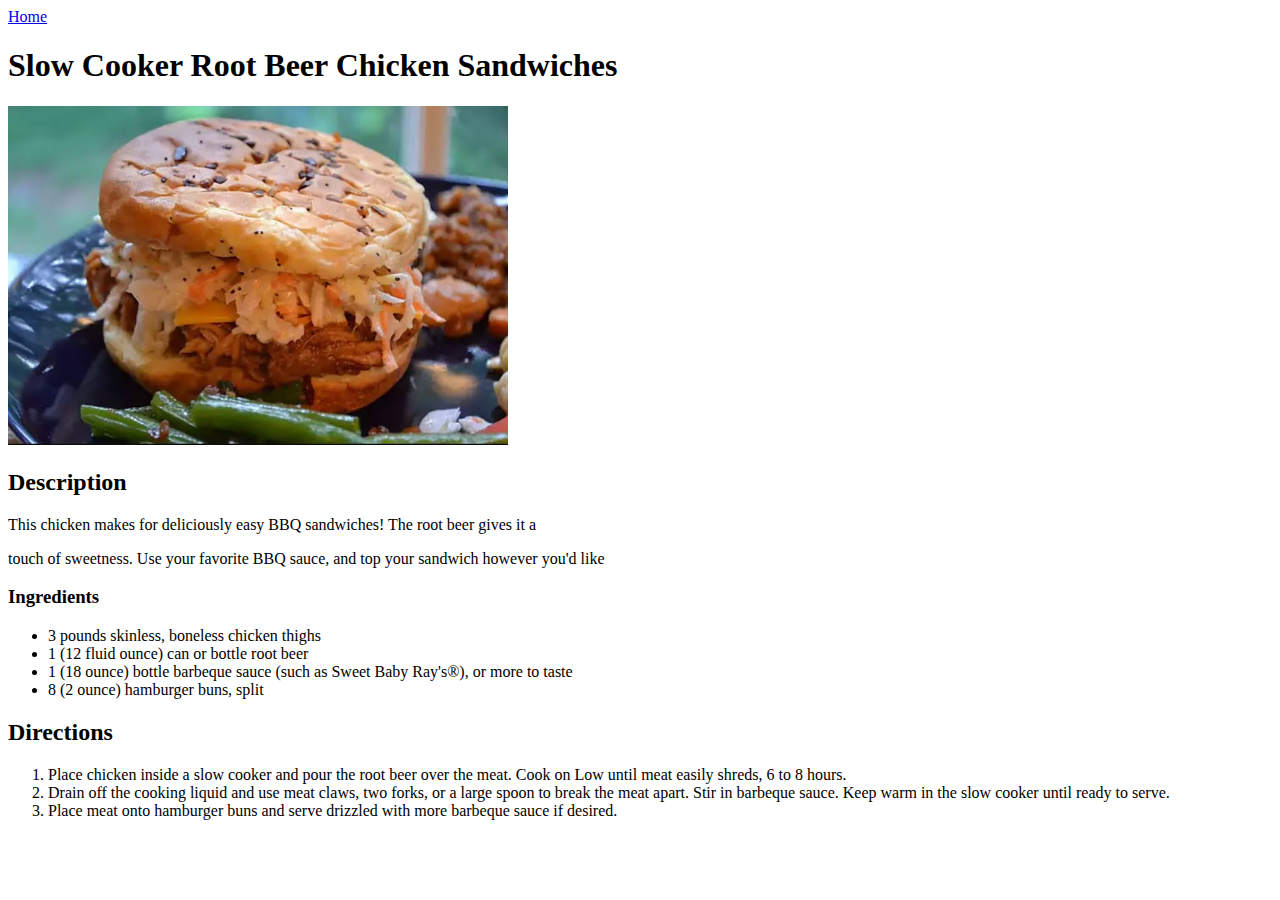
==== recipes/chicken-sandwiche/chicken-sandwiches.html @ d30a8cbb "bugfix/fixing href for the pages and images, add anchors to the link menu" ====
<!DOCTYPE html>
<html lang="en">
<head>
    <meta charset="UTF-8">
    <meta name="viewport" content="width=device-width, initial-scale=1.0">
    <title>Chicken Sandwiches</title>
</head>
<body>

    <a href="../../index.html">Home</a>

    <h1>Slow Cooker Root Beer Chicken Sandwiches</h1>
    
    <img src="./images/chicken-sandwiches.jpg" width="500px" lenght="500px" >

    <h2>Description</h2>
    
    <p>This chicken makes for deliciously easy BBQ sandwiches! The root beer gives it a</p> 
    <p>touch of sweetness. Use your favorite BBQ sauce, and top your sandwich however you'd like</p>

    <h3>Ingredients</h3>

     <ul>
        <li>3 pounds skinless, boneless chicken thighs</li>
        <li>1 (12 fluid ounce) can or bottle root beer</li>
        <li>1 (18 ounce) bottle barbeque sauce (such as Sweet Baby Ray's®), or more to taste</li>
        <li>8 (2 ounce) hamburger buns, split</li>
    </ul>

    <h2>Directions</h2>

    <ol>
        <li>Place chicken inside a slow cooker and pour the root beer over the meat. Cook on Low until meat easily shreds, 6 to 8 hours.</li>
        <li>Drain off the cooking liquid and use meat claws, two forks, or a large spoon to break the meat apart. Stir in barbeque sauce. Keep warm in the slow cooker until ready to serve.</li>
        <li>Place meat onto hamburger buns and serve drizzled with more barbeque sauce if desired.</li>
    </ol>

</body>
</html>
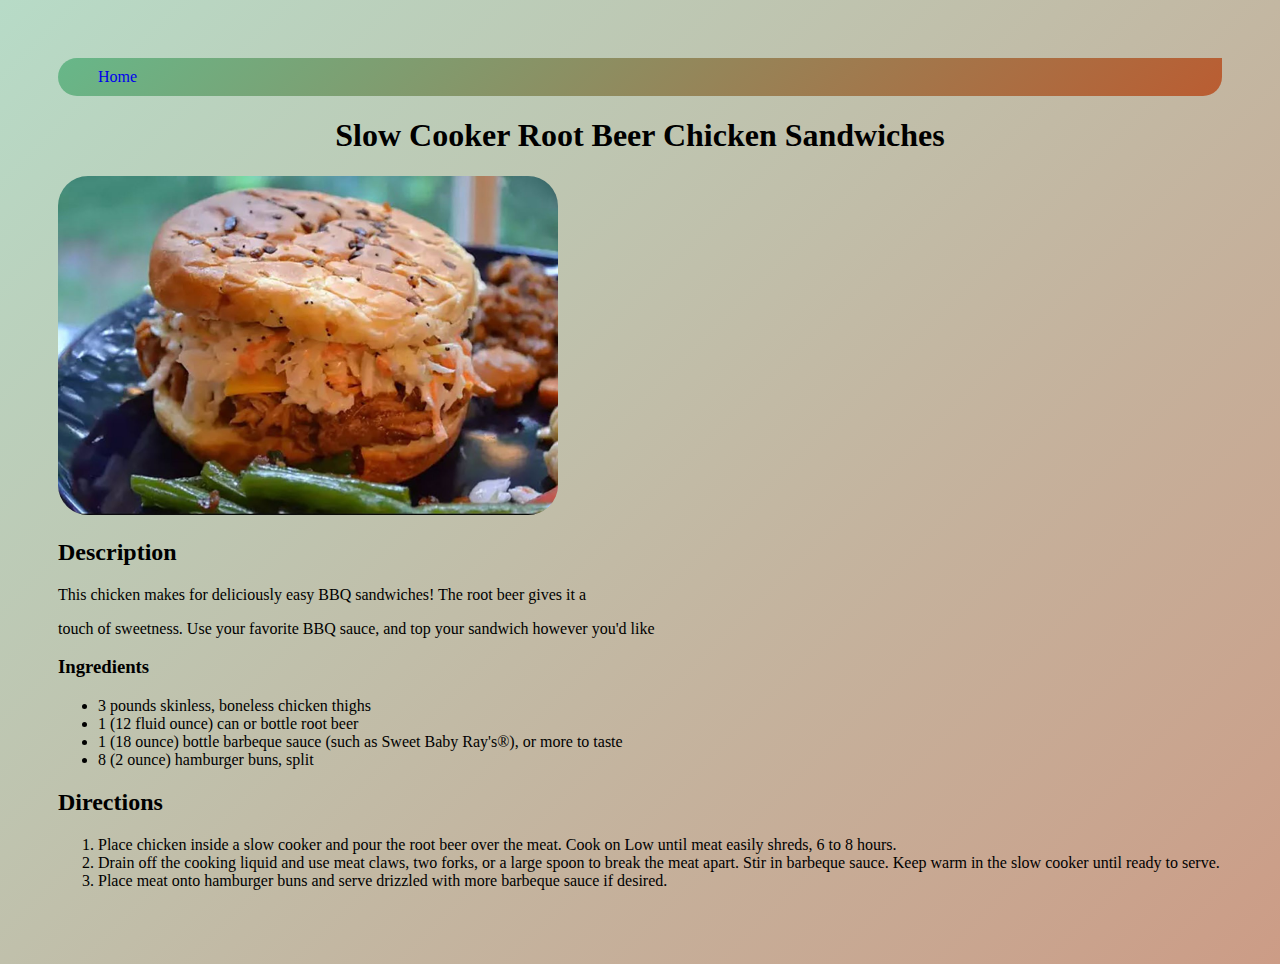
==== commit 4a7a0d0f: "style: Add transition effects and gradient to page elements" ====
--- a/recipes/chicken-sandwiche/chicken-sandwiches.html
+++ b/recipes/chicken-sandwiche/chicken-sandwiches.html
@@ -5,9 +5,48 @@
     <meta name="viewport" content="width=device-width, initial-scale=1.0">
     <title>Chicken Sandwiches</title>
 </head>
+
+<style>
+
+    .home:hover {
+      border-top-right-radius: 30px;
+      transition: 0.5s;
+      }
+    
+    
+    .home{
+      display: block;
+      flex-wrap: wrap;
+      text-decoration: none;
+      padding: 10px 40px;
+      border-radius: 30px;
+      border-top-right-radius: 0;
+      transition: 0.5s;
+      background: rgba(103, 183, 137, 1.0);
+      background: linear-gradient(135deg, rgba(103, 183, 137, 1.0), rgba(186, 93, 50, 1.0));
+    }
+    
+    
+    
+    h1 {
+        text-align: center;
+    }
+    
+        body {
+            padding: 50px;
+            background-color: antiquewhite;   
+            background: linear-gradient(135deg, rgb(183, 219, 199), rgb(204, 156, 134));
+
+        }
+    
+        img {
+            border-radius: 30px;
+        }
+    </style>
+
 <body>
 
-    <a href="../../index.html">Home</a>
+    <a class="home" href="../../index.html">Home</a>
 
     <h1>Slow Cooker Root Beer Chicken Sandwiches</h1>
     
